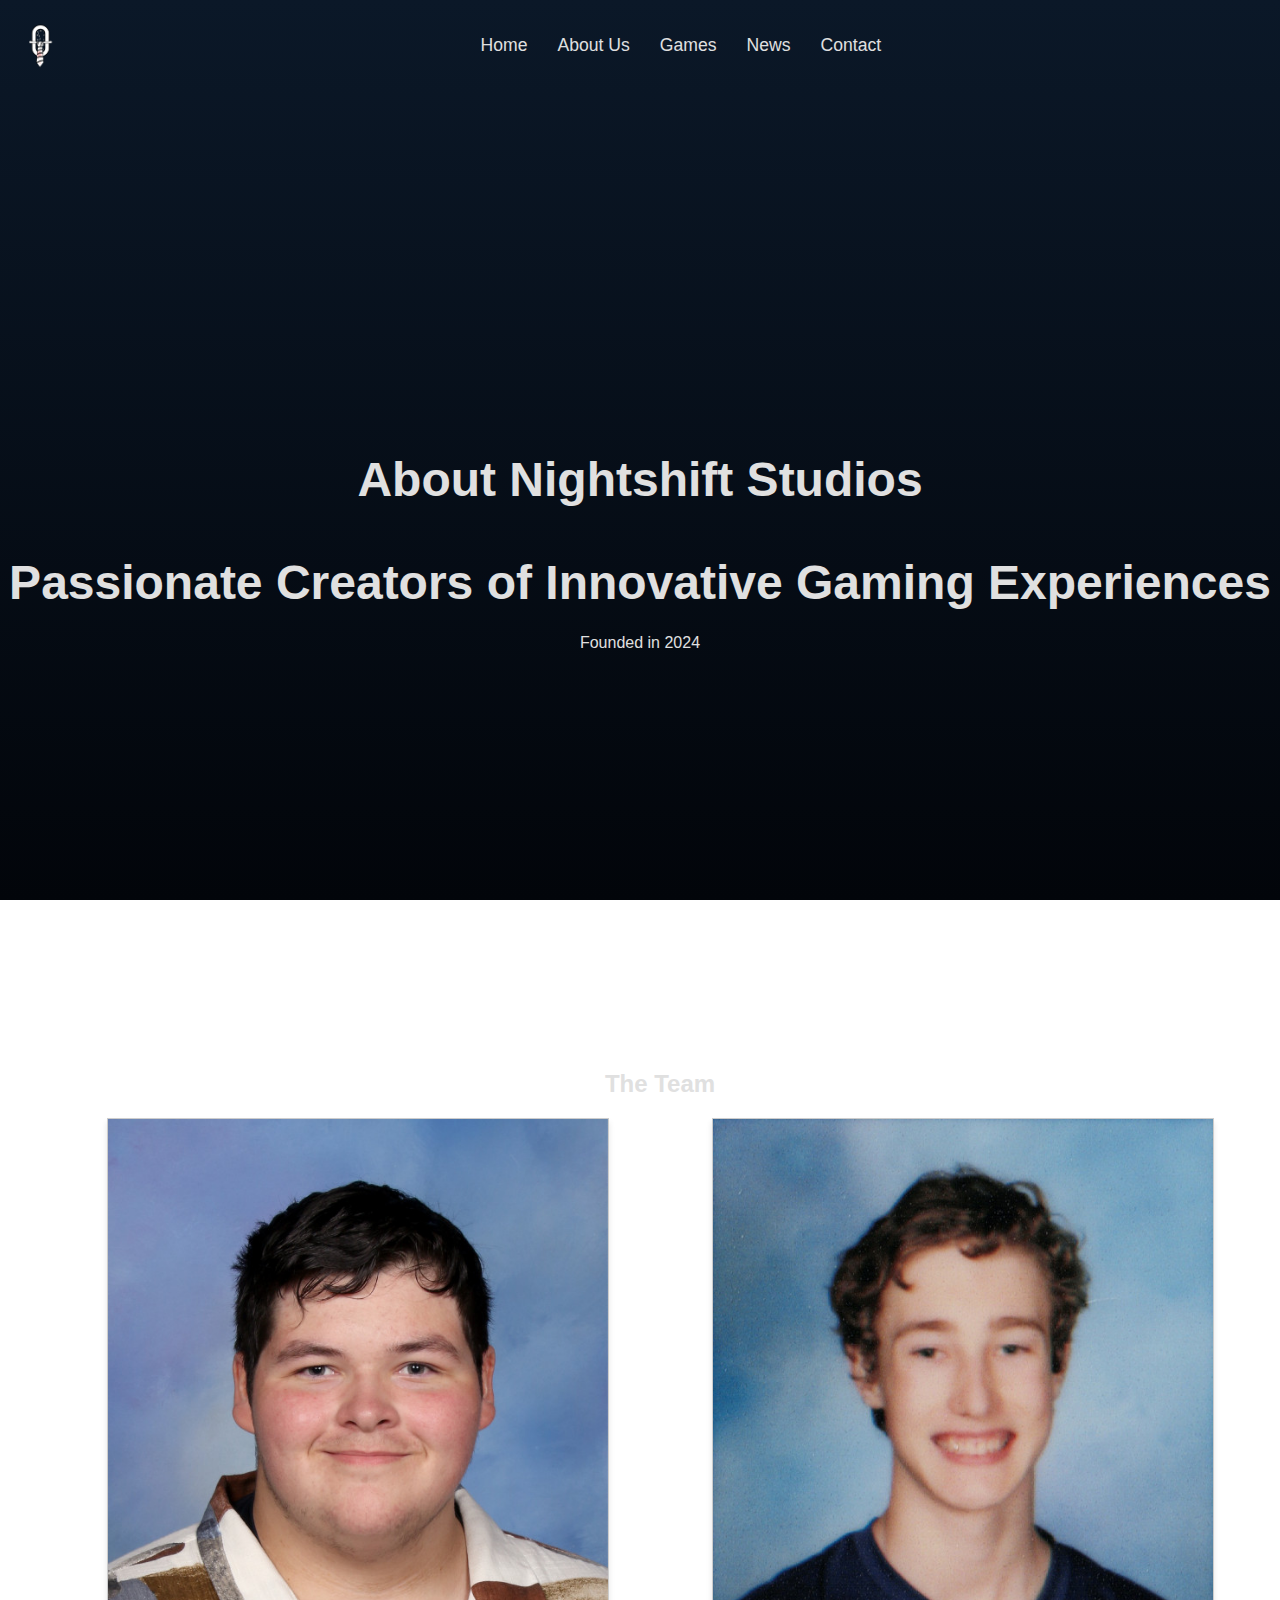
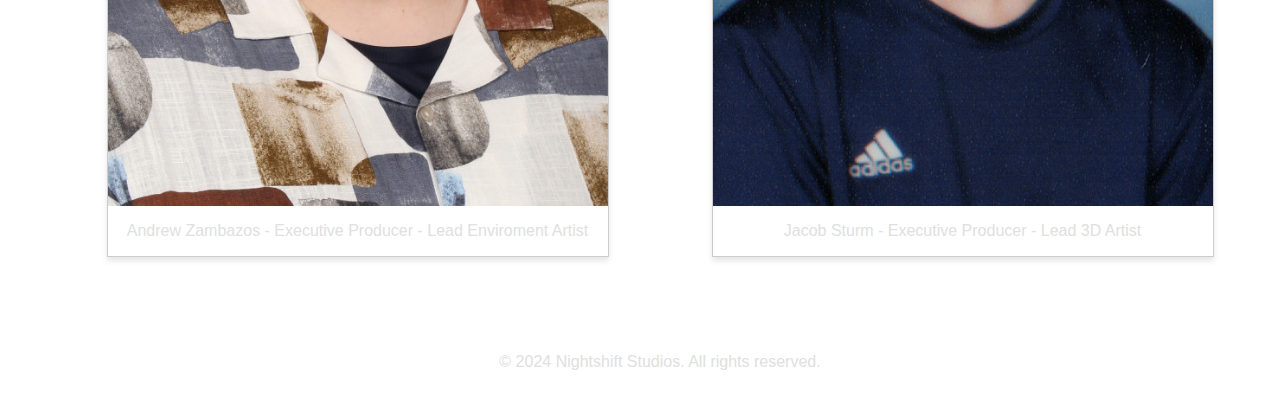
==== about.html @ d82dae86 "Initial commit" ====
<!DOCTYPE html>
<html lang="en">
<head>
    <meta charset="UTF-8">
    <meta name="viewport" content="width=device-width, initial-scale=1.0">
    <title>Nightshift Studios - About Us</title>
    <link rel="icon" type="image/x-icon" href="images/logotrans.png">
    <link rel="stylesheet" href="style.css">
</head>
<body>
    <header>
        <img src="images/logotrans.png" alt="Nightshift Studios Logo" style="height: 50px;">
        <nav>
            <ul>
                <li><a href="index.html">Home</a></li>
                <li><a href="about.html">About Us</a></li>
                <li><a href="games.html">Games</a></li>
                <li><a href="news.html">News</a></li>
                <li><a href="contact.html">Contact</a></li>
            </ul>
        </nav>
    </header>

    <div class="hero">
        <h1>About Nightshift Studios</h1>
        <h1>Passionate Creators of Innovative Gaming Experiences</h1>
        <div>
            <p2>Founded in 2024</p2>


        </div>
    </div>

    <section>
        <div class="container">
            <h2>The Team</h2>
            <p></p>
            <div class="game-grid">
                <div class="game-item">
                    <img src="images\Andrew Zambazos.jpg" alt="Team Member 1">
                    <p>Andrew Zambazos - Executive Producer - Lead Enviroment Artist</p>
                </div>
                <div class="game-item">
                    <img src="images\Jacob Sturm.jpg" alt="Team Member 2">
                    <p>Jacob Sturm - Executive Producer - Lead 3D Artist</p>
                </div>
            </div>
        </div>
    </section>
            
    <footer>
        <p>&copy; 2024 Nightshift Studios. All rights reserved.</p>
    </footer>
</body>
</html>
---- style.css ----
html, body {
    margin: 0;
    padding: 0;
    width: 100%;
    height: 100%; /* Ensures the body takes at least the full height of the viewport */
    min-height: 100vh; /* This ensures the page covers the minimum height of the viewport */
    font-family: Arial, sans-serif;
    color: #E0E0E0;
    background: linear-gradient(to bottom, #0b1828, #02050a); /* Adjust the colors as needed */
    background-attachment: fixed; /* This will fix the background relative to the viewport */
}

header, .hero, section, footer {
    background-color: transparent; /* This ensures all these elements are transparent */
    width: 100%;
}

header {
    background-color: transparent;
    padding: 20px;
    display: flex;
    justify-content: space-between; /* Aligns logo and navigation */
    align-items: center; /* Vertical alignment */
    width: 100%; /* Ensures header takes full width */
}

header img {
    height: 70px; /* Logo height */
}

nav {
    display: flex;
    justify-content: center; /* Center the navigation links horizontally */
    align-items: center; /* Center the navigation links vertically */
    width: 100%; /* Full width to use all available space */
}

nav ul {
    list-style-type: none; /* Removes bullet points from the list */
    display: flex; /* Displays links in a row */
    justify-content: center; /* Centers links horizontally */
    align-items: center; /* Aligns links vertically */
    padding: 0; /* No padding inside the UL */
    margin: 0; /* No margin affects positioning */
    width: auto; /* Auto width based on content */
}

nav a {
    color: #E0E0E0;
    margin: 0 15px; /* Increased margin for better spacing */
    text-decoration: none;
    font-size: 1.1em; /* Slightly larger font size for better legibility */
    padding: 10px 0; /* Padding added to increase area for interaction */
    transition: all 0.3s ease; /* Smooth transition for hover effects */
}

nav a:hover {
    color: #00b5f1;
    background-color: transparent; /* Optional: Adds a subtle background on hover for better UX */
    font-size: 1.3em; /* Increase font size on hover */
    padding: 15px 0; /* Increase padding on hover */
    transform: scale(1.1); /* Optionally scale up the element */
}

.hero {
    min-height: 100vh;
    display: flex;
    flex-direction: column;
    justify-content: center;
    align-items: center;
    text-align: center;
    color: #E0E0E0;
}

.hero h1, .hero p {
    font-size: 3em;
    margin: 0.5em 0;
}

.hero button {
    padding: 10px 20px;
    font-size: 1em;
    background-color: #00b5f1;
    border: none;
    color: #fff;
    cursor: pointer;
    transition: background-color 0.3s ease, transform 0.3s ease;  
}

.hero button:hover {
    background-color: #004860;
    transform: scale(0.9);
}

section {
    padding: 40px 20px;
    margin: 20px 0;
    border-radius: 8px;
}

footer {
    padding: 20px;
    text-align: center;
}

.container {
    max-width: 1200px;
    margin: auto;
    text-align: center;
}

@media (max-width: 600px) {
    header {
        flex-direction: column;
        padding: 20px; /* Ensure enough padding even in mobile view */
        align-items: center; /* Centers items vertically */
    }
    nav {
        width: 100%; /* Ensures nav takes full width, helpful in mobile view */
    }
    nav a {
        display: block; /* Makes each link full width in mobile view */
        text-align: center; /* Centers the text */
        margin: 10px 0; /* Adjust margin for stacked navigation links */
    }
    .hero h1 {
        font-size: 2em;
    }
    .hero p {
        font-size: 1.2em;
    }
}

.game-grid {
    display: grid;
    grid-template-columns: 1fr; /* Single column layout */
    justify-items: center; /* Center items horizontally */
    gap: 20px;
}

.game-item {
    max-width: 600px; /* Adjust maximum width as needed */
    border: 1px solid #ccc; /* Optional: adds a border around each game */
    box-shadow: 0 4px 6px rgba(0,0,0,0.1); /* Optional: adds a subtle shadow for depth */
    transition: transform 0.3s ease;
    overflow: hidden; /* Keeps everything neat */
}

.game-item:hover {
    transform: scale(1.03); /* Adds a slight scale effect on hover */
    cursor: pointer;
}

.game-item img {
    width: 100%; /* Ensures the image fills the container */
    height: auto; /* Maintains the aspect ratio */
    display: block;
}

.screenshot-gallery h2 {
    text-align: center;
    margin-top: 20px;
}

.gallery {
    display: grid;
    grid-template-columns: repeat(auto-fit, minmax(250px, 1fr));
    gap: 15px;
    padding: 20px;
}

.gallery img {
    width: 100%;
    height: auto;
    border-radius: 5px; /* Optional: adds rounded corners to the images */
    transition: transform 0.3s ease-in-out;
    box-shadow: 0 4px 8px rgba(0,0,0,0.1); /* Optional: adds a subtle shadow for a 3D effect */
}

.gallery img:hover {
    transform: scale(1.1); /* Optional: scale images on hover for interaction feedback */
}

.game-logo {
    max-width: 300px; /* Adjusted logo width for better display */
    height: auto; /* Maintains the aspect ratio */
}

.game-grid {
    display: grid;
    grid-template-columns: repeat(auto-fit, minmax(250px, 1fr)); /* This will create a responsive grid that fits multiple items in one row */
    gap: 10px;
    justify-items: center; /* Center items horizontally */
}

.game-item img {
    width: 400%; /* Ensures the image fills the container */
    max-width: 500px; /* Limit the maximum width of the image */
    height: auto; /* Maintains the aspect ratio */
    display: block; /* Ensures images are block level to handle margins correctly */
    margin: 0 auto; /* Centers the image within the container */
}
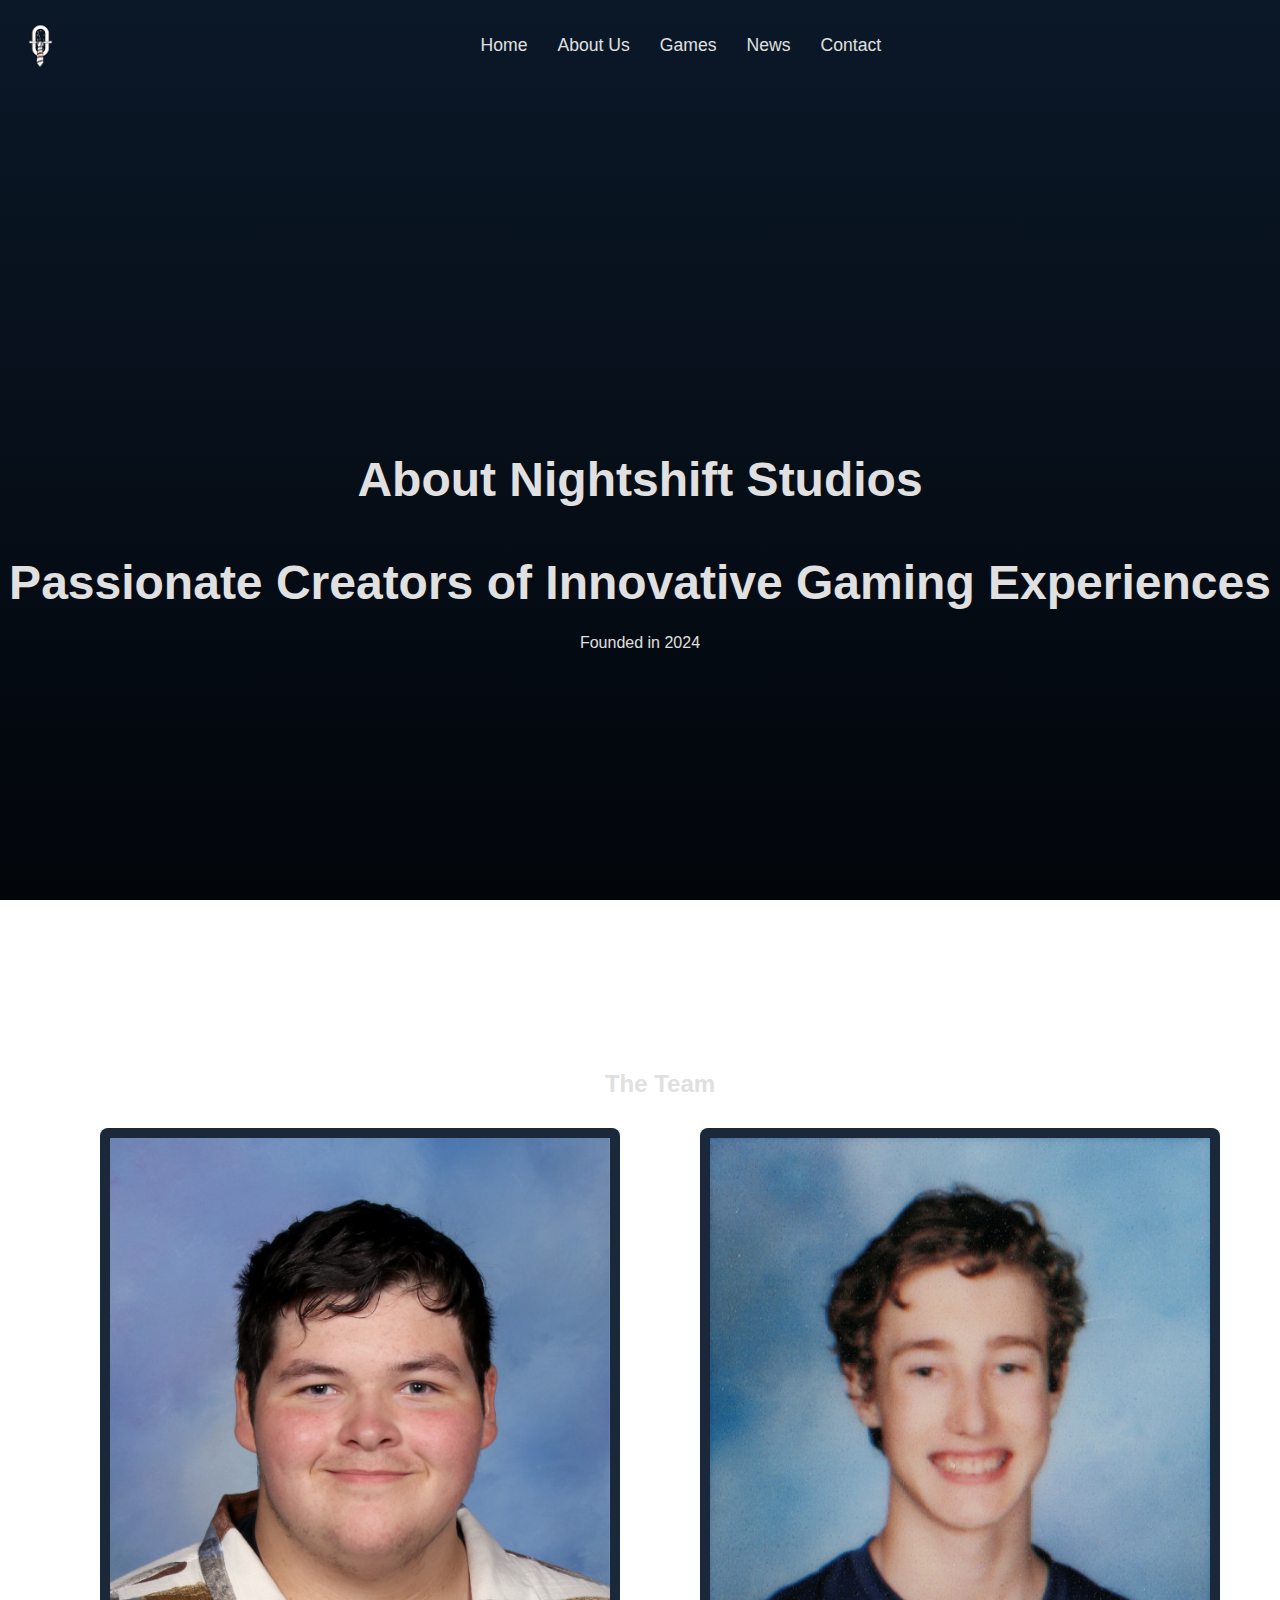
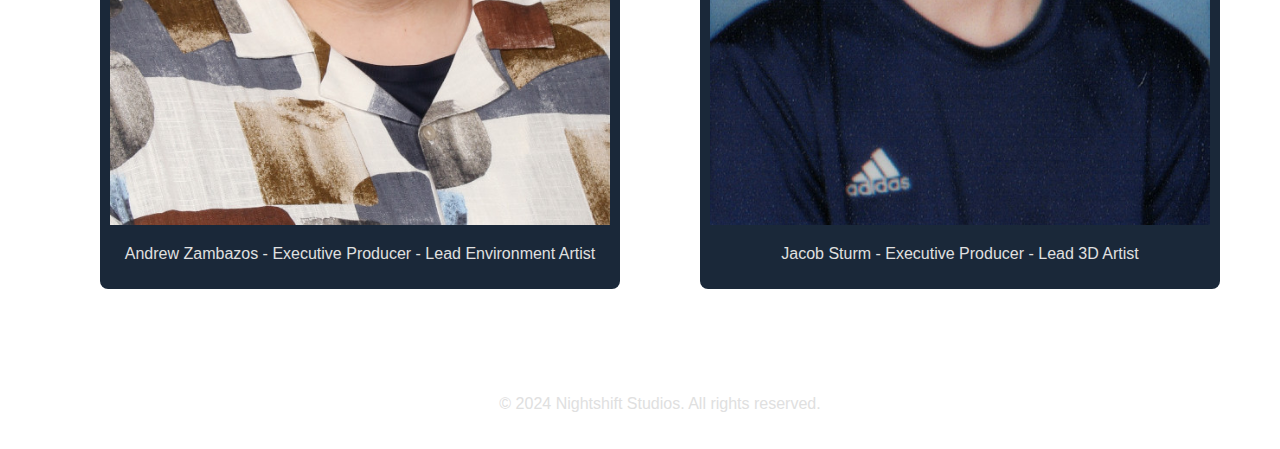
==== commit 18c969c0: "profiles added" ====
--- a/about.html
+++ b/about.html
@@ -36,17 +36,18 @@
             <h2>The Team</h2>
             <p></p>
             <div class="game-grid">
-                <div class="game-item">
-                    <img src="images\Andrew Zambazos.jpg" alt="Team Member 1">
-                    <p>Andrew Zambazos - Executive Producer - Lead Enviroment Artist</p>
-                </div>
-                <div class="game-item">
-                    <img src="images\Jacob Sturm.jpg" alt="Team Member 2">
+                <a href="andrew.html" class="game-item" style="text-decoration: none; color: inherit;">
+                    <img src="images/Andrew Zambazos.jpg" alt="Team Member 1">
+                    <p>Andrew Zambazos - Executive Producer - Lead Environment Artist</p>
+                </a>
+                <a href="jacob.html" class="game-item" style="text-decoration: none; color: inherit;">
+                    <img src="images/Jacob Sturm.jpg" alt="Team Member 2">
                     <p>Jacob Sturm - Executive Producer - Lead 3D Artist</p>
-                </div>
+                </a>
             </div>
         </div>
     </section>
+    
             
     <footer>
         <p>&copy; 2024 Nightshift Studios. All rights reserved.</p>
--- a/style.css
+++ b/style.css
@@ -2,16 +2,16 @@
     margin: 0;
     padding: 0;
     width: 100%;
-    height: 100%; /* Ensures the body takes at least the full height of the viewport */
-    min-height: 100vh; /* This ensures the page covers the minimum height of the viewport */
+    height: 100%;
+    min-height: 100vh;
     font-family: Arial, sans-serif;
     color: #E0E0E0;
-    background: linear-gradient(to bottom, #0b1828, #02050a); /* Adjust the colors as needed */
-    background-attachment: fixed; /* This will fix the background relative to the viewport */
+    background: linear-gradient(to bottom, #0b1828, #02050a);
+    background-attachment: fixed;
 }
 
 header, .hero, section, footer {
-    background-color: transparent; /* This ensures all these elements are transparent */
+    background-color: transparent;
     width: 100%;
 }
 
@@ -19,47 +19,46 @@
     background-color: transparent;
     padding: 20px;
     display: flex;
-    justify-content: space-between; /* Aligns logo and navigation */
-    align-items: center; /* Vertical alignment */
-    width: 100%; /* Ensures header takes full width */
+    justify-content: space-between;
+    align-items: center;
 }
 
 header img {
-    height: 70px; /* Logo height */
+    height: 70px;
 }
 
 nav {
     display: flex;
-    justify-content: center; /* Center the navigation links horizontally */
-    align-items: center; /* Center the navigation links vertically */
-    width: 100%; /* Full width to use all available space */
+    justify-content: center;
+    align-items: center;
+    width: 100%;
 }
 
 nav ul {
-    list-style-type: none; /* Removes bullet points from the list */
-    display: flex; /* Displays links in a row */
-    justify-content: center; /* Centers links horizontally */
-    align-items: center; /* Aligns links vertically */
-    padding: 0; /* No padding inside the UL */
-    margin: 0; /* No margin affects positioning */
-    width: auto; /* Auto width based on content */
+    list-style-type: none;
+    display: flex;
+    justify-content: center;
+    align-items: center;
+    padding: 0;
+    margin: 0;
+    width: auto;
 }
 
 nav a {
     color: #E0E0E0;
-    margin: 0 15px; /* Increased margin for better spacing */
+    margin: 0 15px;
     text-decoration: none;
-    font-size: 1.1em; /* Slightly larger font size for better legibility */
-    padding: 10px 0; /* Padding added to increase area for interaction */
-    transition: all 0.3s ease; /* Smooth transition for hover effects */
+    font-size: 1.1em;
+    padding: 10px 0;
+    transition: all 0.3s ease;
 }
 
 nav a:hover {
     color: #00b5f1;
-    background-color: transparent; /* Optional: Adds a subtle background on hover for better UX */
-    font-size: 1.3em; /* Increase font size on hover */
-    padding: 15px 0; /* Increase padding on hover */
-    transform: scale(1.1); /* Optionally scale up the element */
+    background-color: transparent;
+    font-size: 1.3em;
+    padding: 15px 0;
+    transform: scale(1.1);
 }
 
 .hero {
@@ -84,7 +83,7 @@
     border: none;
     color: #fff;
     cursor: pointer;
-    transition: background-color 0.3s ease, transform 0.3s ease;  
+    transition: background-color 0.3s ease, transform 0.3s ease;
 }
 
 .hero button:hover {
@@ -109,94 +108,97 @@
     text-align: center;
 }
 
+.game-grid {
+    display: flex;
+    flex-wrap: wrap;
+    justify-content: space-around;
+}
+
+.game-item {
+    background: #1a2839; /* Dark background for each item */
+    padding: 10px;
+    margin: 10px;
+    border-radius: 8px;
+    transition: transform 0.3s ease;
+    display: block; /* Ensures the link takes up the full container */
+    text-decoration: none; /* No underline */
+    color: inherit; /* Inherits the color from the body */
+}
+
+.game-item:hover {
+    transform: scale(1.05); /* Enlarges the box on hover */
+    cursor: pointer; /* Changes the cursor to indicate clickable */
+}
+
+.game-item img {
+    width: 400%;
+    max-width: 500px;
+    height: auto;
+}
+
 @media (max-width: 600px) {
     header {
         flex-direction: column;
-        padding: 20px; /* Ensure enough padding even in mobile view */
-        align-items: center; /* Centers items vertically */
+        padding: 20px;
+        align-items: center;
     }
     nav {
-        width: 100%; /* Ensures nav takes full width, helpful in mobile view */
+        width: 100%;
+        padding: 10px 0;
+    }
+    nav ul {
+        flex-direction: column;
+        border-top: 1px solid #444;
+        border-bottom: 1px solid #444;
+    }
+    nav li {
+        width: 100%;
+        border-bottom: 1px solid #444;
+    }
+    nav li:last-child {
+        border-bottom: none;
     }
     nav a {
-        display: block; /* Makes each link full width in mobile view */
-        text-align: center; /* Centers the text */
-        margin: 10px 0; /* Adjust margin for stacked navigation links */
-    }
-    .hero h1 {
+        display: block;
+        text-align: center;
+        margin: 10px 0;
+        padding: 10px 0;
+        font-size: 1.2em;
+    }
+    .hero h1, .hero p {
         font-size: 2em;
     }
-    .hero p {
-        font-size: 1.2em;
-    }
-}
-
-.game-grid {
-    display: grid;
-    grid-template-columns: 1fr; /* Single column layout */
-    justify-items: center; /* Center items horizontally */
-    gap: 20px;
-}
-
-.game-item {
-    max-width: 600px; /* Adjust maximum width as needed */
-    border: 1px solid #ccc; /* Optional: adds a border around each game */
-    box-shadow: 0 4px 6px rgba(0,0,0,0.1); /* Optional: adds a subtle shadow for depth */
-    transition: transform 0.3s ease;
-    overflow: hidden; /* Keeps everything neat */
-}
-
-.game-item:hover {
-    transform: scale(1.03); /* Adds a slight scale effect on hover */
-    cursor: pointer;
-}
-
-.game-item img {
-    width: 100%; /* Ensures the image fills the container */
-    height: auto; /* Maintains the aspect ratio */
-    display: block;
-}
-
-.screenshot-gallery h2 {
-    text-align: center;
-    margin-top: 20px;
-}
-
-.gallery {
-    display: grid;
-    grid-template-columns: repeat(auto-fit, minmax(250px, 1fr));
-    gap: 15px;
-    padding: 20px;
-}
-
-.gallery img {
-    width: 100%;
+}
+
+
+body, html {
+    margin: 0;
+    padding: 0;
+    font-family: Arial, sans-serif;
+}
+
+.profile-container {
+    display: flex;
+    justify-content: space-around;
+    align-items: center;
+    margin: 50px;
+    background: transparent;
+    border: 2px solid transparent;
+    padding: 20px;
+}
+
+.text-content {
+    width: 30%;
+    padding: 20px;
+    font-size: 30px;
+}
+
+.photo {
+    width: 30%;
+}
+
+.photo img {
+    width: 100%; /* Adjusts the image to fill the container */
     height: auto;
-    border-radius: 5px; /* Optional: adds rounded corners to the images */
-    transition: transform 0.3s ease-in-out;
-    box-shadow: 0 4px 8px rgba(0,0,0,0.1); /* Optional: adds a subtle shadow for a 3D effect */
-}
-
-.gallery img:hover {
-    transform: scale(1.1); /* Optional: scale images on hover for interaction feedback */
-}
-
-.game-logo {
-    max-width: 300px; /* Adjusted logo width for better display */
-    height: auto; /* Maintains the aspect ratio */
-}
-
-.game-grid {
-    display: grid;
-    grid-template-columns: repeat(auto-fit, minmax(250px, 1fr)); /* This will create a responsive grid that fits multiple items in one row */
-    gap: 10px;
-    justify-items: center; /* Center items horizontally */
-}
-
-.game-item img {
-    width: 400%; /* Ensures the image fills the container */
-    max-width: 500px; /* Limit the maximum width of the image */
-    height: auto; /* Maintains the aspect ratio */
-    display: block; /* Ensures images are block level to handle margins correctly */
-    margin: 0 auto; /* Centers the image within the container */
+    border-radius: 8px; /* Optional: Adds rounded corners to your image */
 }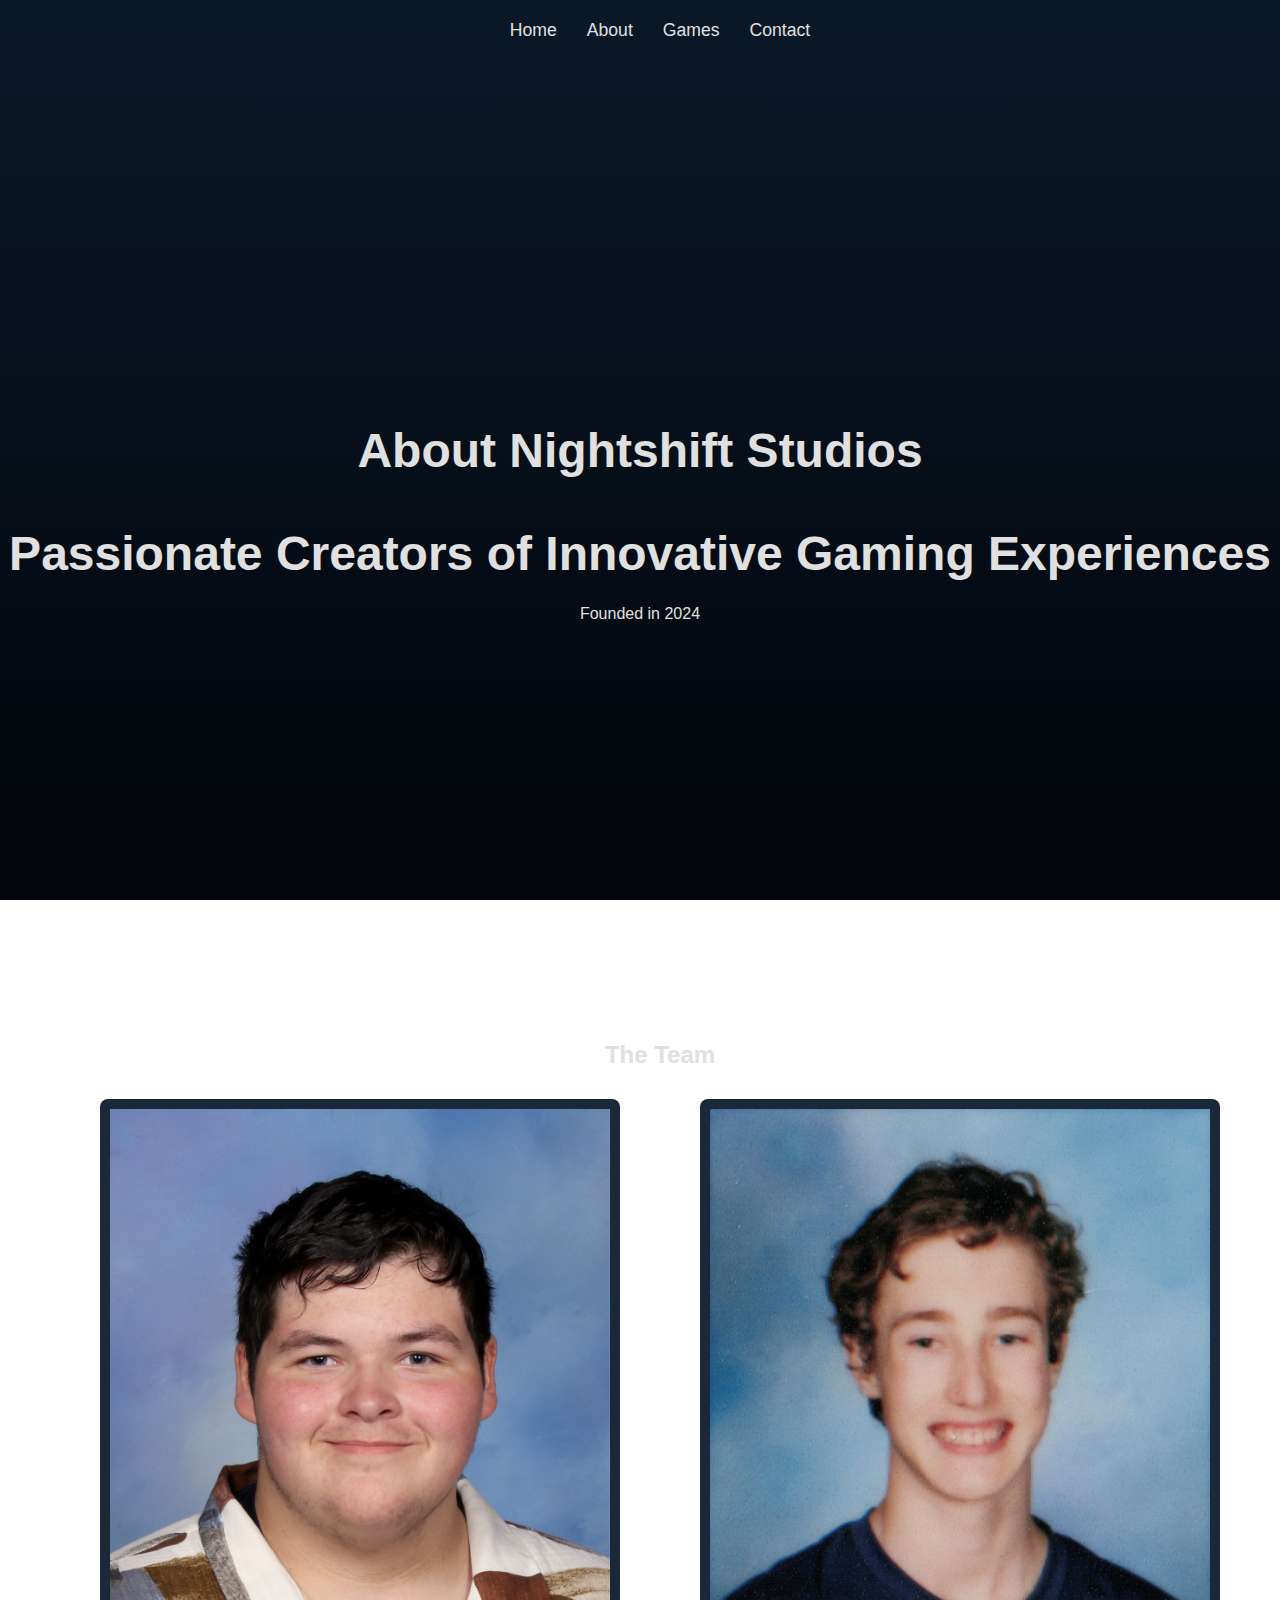
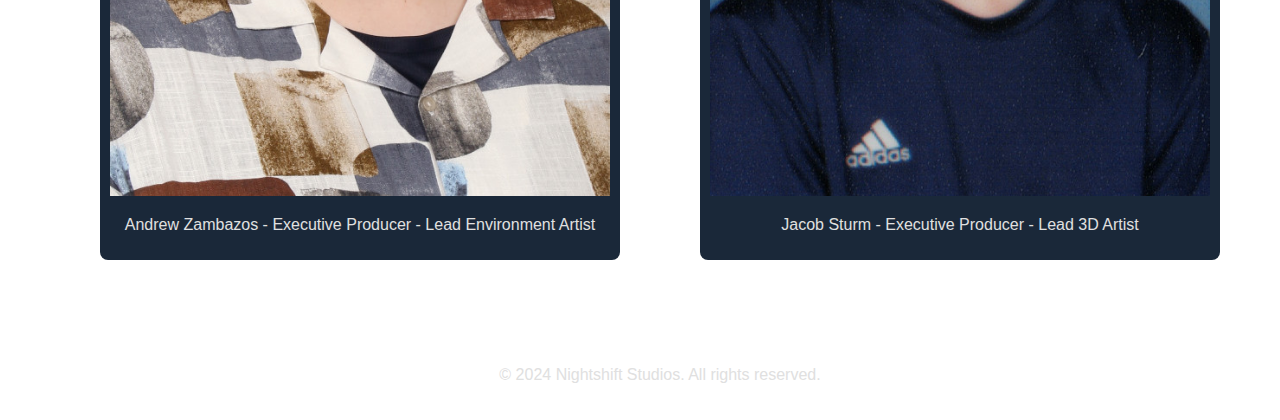
==== commit 5d4c55c0: "24-5-24 8:55pm" ====
--- a/about.html
+++ b/about.html
@@ -9,16 +9,7 @@
 </head>
 <body>
     <header>
-        <img src="images/logotrans.png" alt="Nightshift Studios Logo" style="height: 50px;">
-        <nav>
-            <ul>
-                <li><a href="index.html">Home</a></li>
-                <li><a href="about.html">About Us</a></li>
-                <li><a href="games.html">Games</a></li>
-                <li><a href="news.html">News</a></li>
-                <li><a href="contact.html">Contact</a></li>
-            </ul>
-        </nav>
+        
     </header>
 
     <div class="hero">
@@ -47,6 +38,8 @@
             </div>
         </div>
     </section>
+
+    <script src="navbar.js"></script> 
     
             
     <footer>
--- a/style.css
+++ b/style.css
@@ -190,7 +190,7 @@
 .text-content {
     width: 30%;
     padding: 20px;
-    font-size: 30px;
+    font-size: px;
 }
 
 .photo {
@@ -201,4 +201,30 @@
     width: 100%; /* Adjusts the image to fill the container */
     height: auto;
     border-radius: 8px; /* Optional: Adds rounded corners to your image */
-}+}
+
+.hero-logo {
+    width: 800px; /* Adjust this value to fit your design */
+    height: auto;
+}
+
+.hero-description {
+    font-size: 10px; /* Adjust this value to fit your design, e.g., 0.8em, 0.9em */
+}
+.button-link {
+    padding: 10px 20px;
+    font-size: 1em;
+    background-color: #00b5f1;
+    border: none;
+    color: #fff;
+    cursor: pointer;
+    transition: background-color 0.3s ease, transform 0.3s ease;
+}
+.button-link:hover {
+    background-color: #004860;
+    transform: scale(0.9);
+}
+
+
+
+
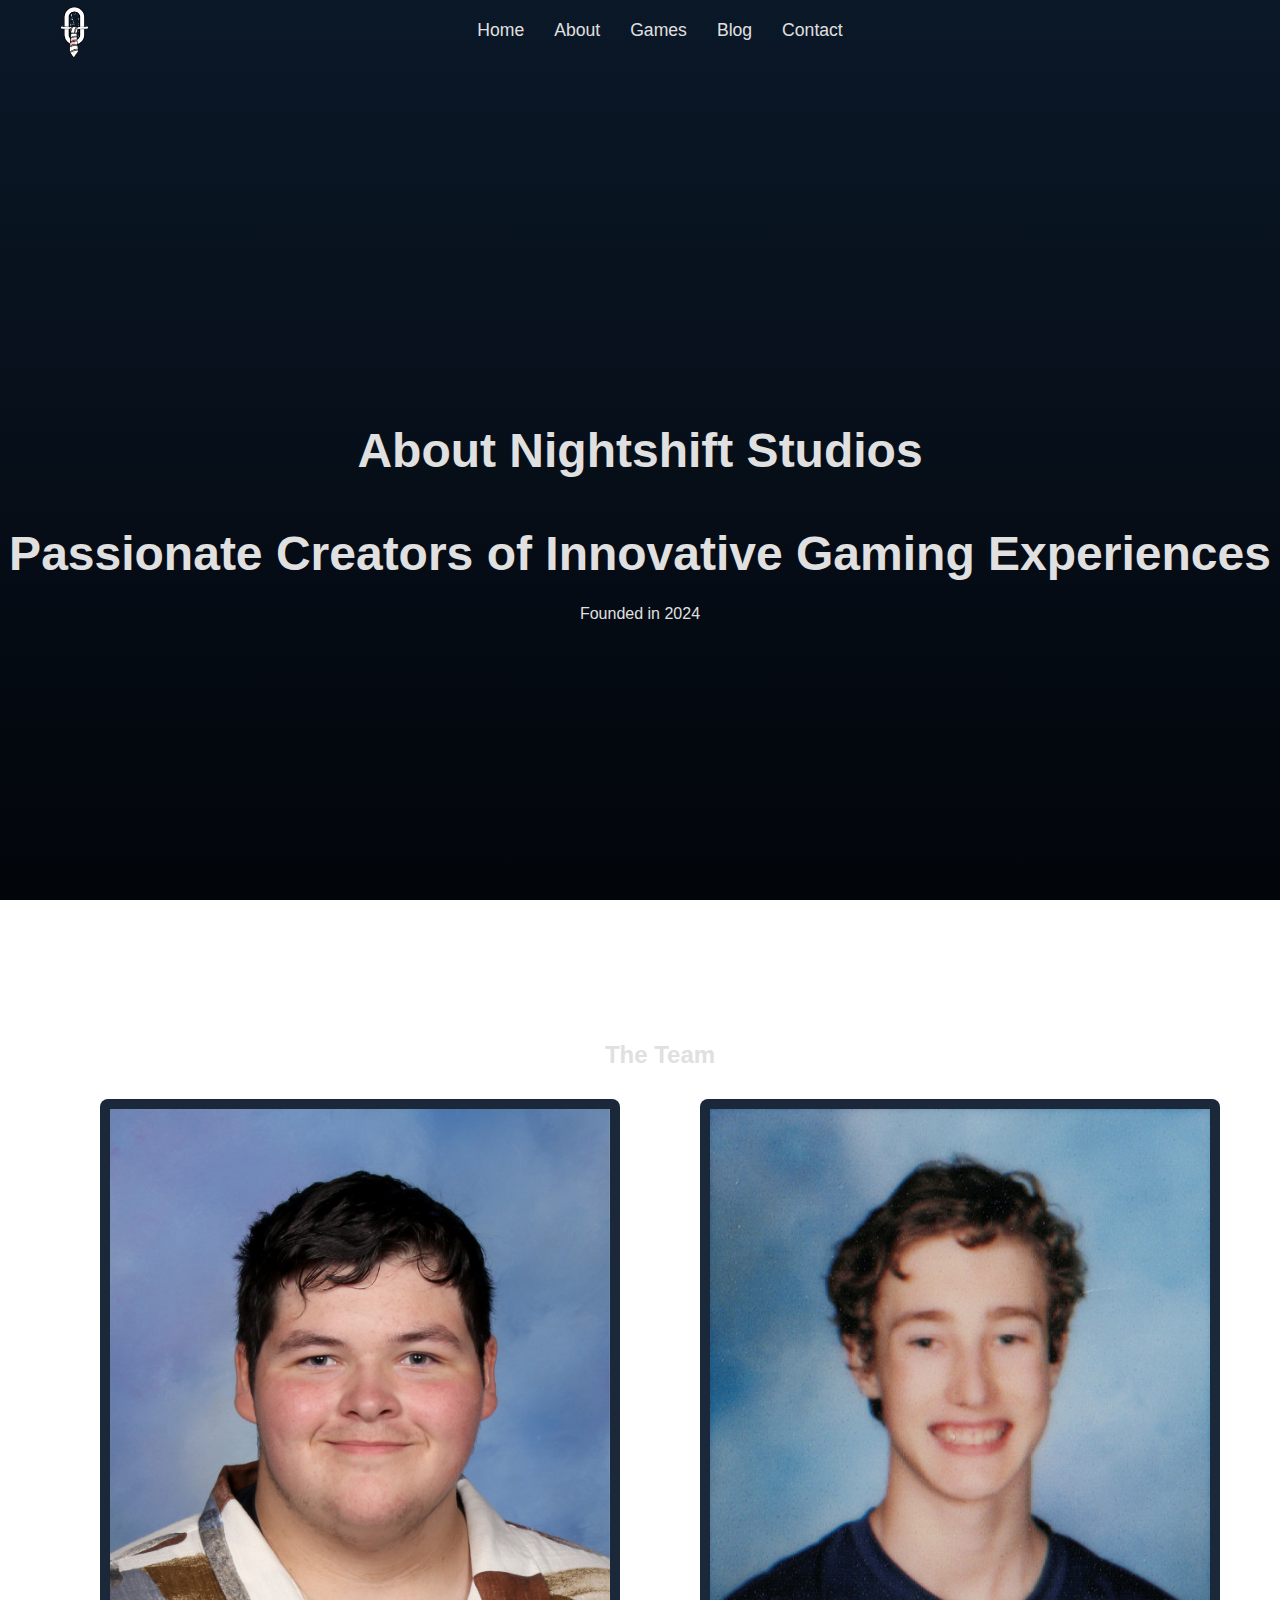
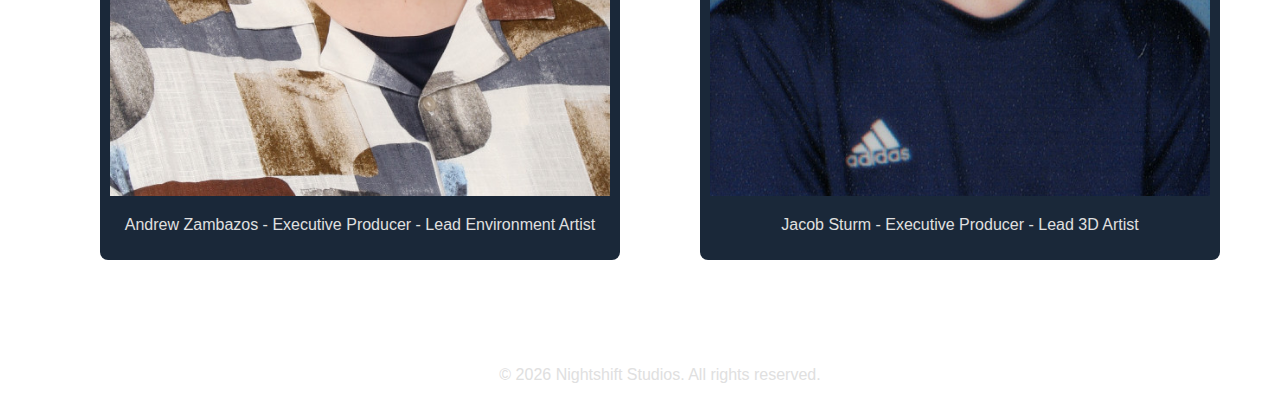
==== commit d6226234: "legal made into a .js file" ====
--- a/about.html
+++ b/about.html
@@ -43,7 +43,8 @@
     
             
     <footer>
-        <p>&copy; 2024 Nightshift Studios. All rights reserved.</p>
+       
     </footer>
+    <script src="legal.js"></script> 
 </body>
 </html>
